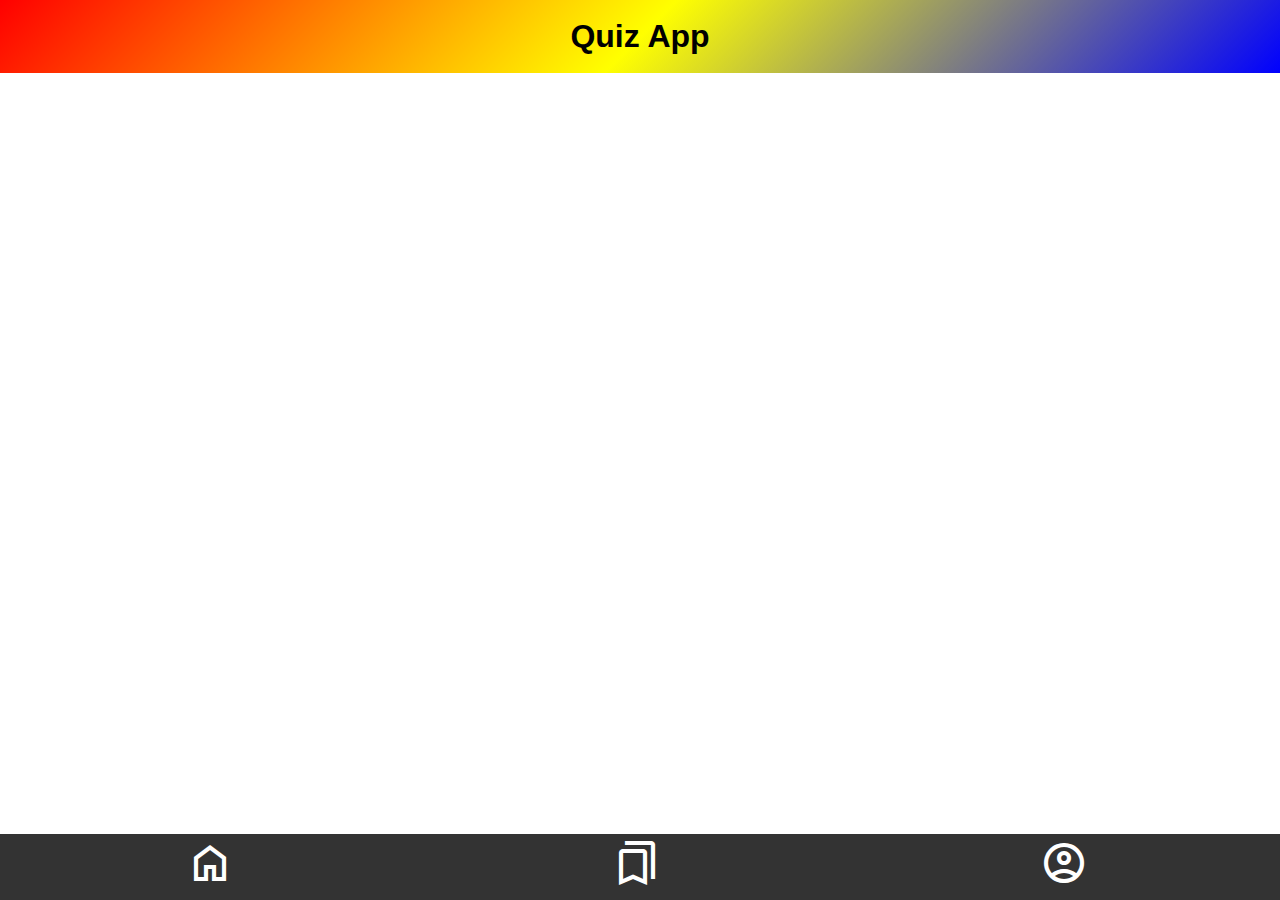
==== bookmarks.html @ 4e8281a4 "forgot to save the bookmark page" ====
<!DOCTYPE html>
<html lang="en">
  <head>
    <meta charset="UTF-8" />
    <meta http-equiv="X-UA-Compatible" content="IE=edge" />
    <meta name="viewport" content="width=device-width, initial-scale=1.0" />
    <title>Quiz App</title>
    <link rel="stylesheet" href="styles.css" />

    <link
      rel="stylesheet"
      href="https://fonts.googleapis.com/css2?family=Material+Symbols+Outlined:opsz,wght,FILL,GRAD@20..48,100..700,0..1,-50..200"
    />
  </head>
  <body>
    <header>
      <h1 class="app-title">Quiz App</h1>
    </header>

    <div class="navbar">
      <a href="index.html"
        ><span class="material-symbols-outlined">home</span></a
      >
      <a href="bookmarks.html" class="active"
        ><span class="material-symbols-outlined">bookmarks</span></a
      >
      <a href="#"
        ><span class="material-symbols-outlined">account_circle</span></a
      >
    </div>
  </body>
</html>
---- styles.css ----
body {
  font-family: Arial, sans-serif;
  text-align: center;
  position: relative;
  margin: 0;
}

header {
  display: flex;
  align-items: center;
  justify-content: center;
  width: 100%;
  position: absolute;
  top: 0;
  left: 0;
  background: linear-gradient(
    135deg,
    rgb(255, 0, 0),
    rgb(255, 255, 0),
    rgb(0, 0, 255)
  );
  z-index: 1;
}

.app-title {
  margin: 2vh;
}


.question-container {
  position: relative;
  top: 80px;
  display: flex;
  flex-wrap: wrap;
}

.question-card {
  position: relative;
  flex: 1 0 300px;
  padding: 1em;
  margin: 1em;
  background-color: #f5f5f5;
  border-radius: 8px;
}

.material-symbols-outlined {
  position: absolute;
  top: 0;
  right: 0;
  padding-right: 5px;
  transform: scale(2);
}

.question-tags {
  display: flex;
  align-items: center;
  justify-content: flex-start;
  margin: 10px;
}

.views-tag,
.date-tag,
.difficulty-tag {
  font-size: 10px;
  color: #555;
  padding: 3px;
  border: 1px solid #555;
  border-radius: 5px;
  transition: background-color 0.2s ease-in; /* add a mouseover effect */
}

.views-tag:hover,
.date-tag:hover,
.difficulty-tag:hover {
  background-color: #555;
  color: #fff;
  cursor: pointer;
}

.navbar {
  position: fixed;
  bottom: 0;
  width: 100%;
  display: flex;
  justify-content: space-around;
  align-items: center;
  background-color: #333;
  color: #fff;
}

.navbar a {
  position: relative;
  color: #fff;
  text-decoration: none;
  padding: 1em;
  display: flex;
  align-items: center;
  margin: 15px;
  transition: background-color 0.2s ease-in;
  border: 2px solid transparent;
}

.navbar a:hover,
.navbar a:active {
  color: rgb(1, 231, 17);
  cursor: pointer;
}
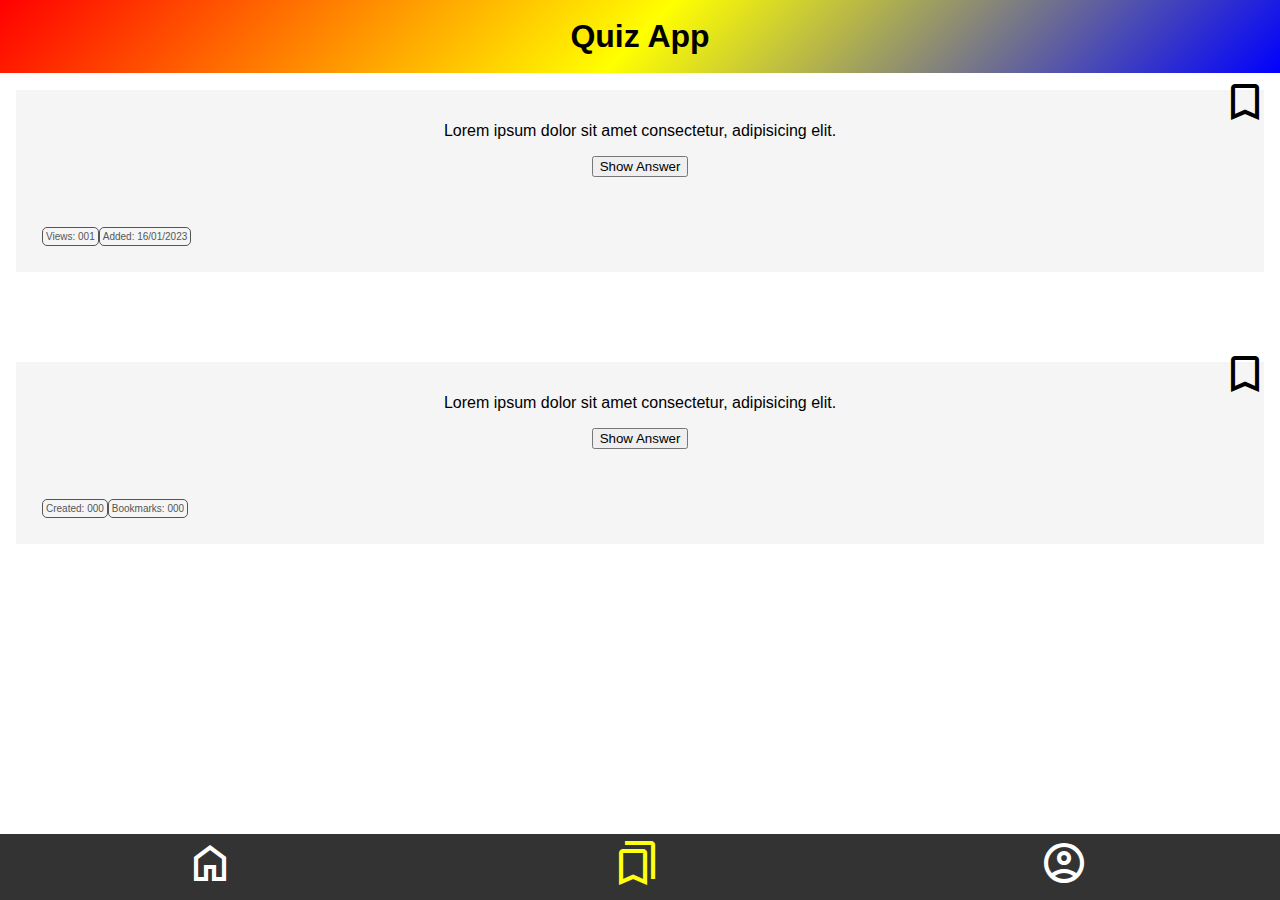
==== commit cee2c0e1: "to late -dont know anymore" ====
--- a/bookmarks.html
+++ b/bookmarks.html
@@ -24,9 +24,31 @@
       <a href="bookmarks.html" class="active"
         ><span class="material-symbols-outlined">bookmarks</span></a
       >
-      <a href="#"
+      <a href="profile.html"
         ><span class="material-symbols-outlined">account_circle</span></a
       >
     </div>
+    <div class="question-card-bookmark">
+      <span class="material-symbols-outlined">bookmark</span>
+      <p class="question-text">
+        Lorem ipsum dolor sit amet consectetur, adipisicing elit.
+      </p>
+      <button class="answer-btn">Show Answer</button>
+      <div class="question-tags">
+        <span class="created-question">Views: 001</span>
+        <span class="created-bookmarks">Added: 16/01/2023</span>
+      </div>
+    </div>
+    <div class="question-card-bookmark">
+      <span class="material-symbols-outlined">bookmark</span>
+      <p class="question-text">
+        Lorem ipsum dolor sit amet consectetur, adipisicing elit.
+      </p>
+      <button class="answer-btn">Show Answer</button>
+      <div class="question-tags">
+        <span class="created-question">Created: 000</span>
+        <span class="created-bookmarks">Bookmarks: 000</span>
+      </div>
+    </div>
   </body>
 </html>
--- a/styles.css
+++ b/styles.css
@@ -10,7 +10,7 @@
   align-items: center;
   justify-content: center;
   width: 100%;
-  position: absolute;
+  position: fixed;
   top: 0;
   left: 0;
   background: linear-gradient(
@@ -26,7 +26,6 @@
   margin: 2vh;
 }
 
-
 .question-container {
   position: relative;
   top: 80px;
@@ -39,8 +38,23 @@
   flex: 1 0 300px;
   padding: 1em;
   margin: 1em;
+  margin-bottom: 90px;
   background-color: #f5f5f5;
-  border-radius: 8px;
+}
+
+/* for the bookmark page - margin top = space to the header...?! is this any good? */
+.question-card-bookmark {
+  position: relative;
+  flex: 1 0 300px;
+  padding: 1em;
+  margin: 1em;
+  margin-top: 90px;
+  margin-bottom: 90px;
+  background-color: #f5f5f5;
+}
+
+.answer-btn {
+  margin-bottom: 40px;
 }
 
 .material-symbols-outlined {
@@ -58,9 +72,9 @@
   margin: 10px;
 }
 
-.views-tag,
-.date-tag,
-.difficulty-tag {
+.html-tag,
+.flexbox-tag,
+.css-tag {
   font-size: 10px;
   color: #555;
   padding: 3px;
@@ -69,15 +83,32 @@
   transition: background-color 0.2s ease-in; /* add a mouseover effect */
 }
 
-.views-tag:hover,
-.date-tag:hover,
-.difficulty-tag:hover {
+.html-tag:hover,
+.flexbox-tag:hover,
+.css-tag:hover {
   background-color: #555;
   color: #fff;
-  cursor: pointer;
+}
+
+/* bookmarks page - tags */
+.created-question,
+.created-bookmarks {
+  font-size: 10px;
+  color: #555;
+  padding: 3px;
+  border: 1px solid #555;
+  border-radius: 5px;
+  transition: background-color 0.2s ease-in; /* add a mouseover effect */
+}
+
+.created-question:hover,
+.created-bookmarks:hover {
+  background-color: #555;
+  color: #fff;
 }
 
 .navbar {
+  z-index: 1;
   position: fixed;
   bottom: 0;
   width: 100%;
@@ -94,15 +125,54 @@
   text-decoration: none;
   padding: 1em;
   display: flex;
-  align-items: center;
   margin: 15px;
   transition: background-color 0.2s ease-in;
   border: 2px solid transparent;
 }
 
-.navbar a:hover,
-.navbar a:active {
-  color: rgb(1, 231, 17);
-  cursor: pointer;
+.navbar a:hover {
+  color: rgb(137, 247, 181);
+}
+.navbar a.active {
+  color: rgb(255, 255, 16);
 }
 
+.profile-container {
+  display: flex;
+  align-items: center;
+  justify-content: center;
+  flex-wrap: wrap;
+  margin: 50px;
+}
+
+.profile-icon {
+  width: 70px;
+  height: 70px;
+  margin-top: 50px;
+}
+
+.profile-name {
+  padding: 30px;
+  font-size: 25px;
+  font-weight: bold;
+  margin-top: 50px;
+}
+
+.profile-description {
+  text-align: left;
+  font-size: 18px;
+  line-height: 1.5;
+  width: 60%;
+  padding: 30px;
+
+  position: relative;
+  flex: 1 0 300px;
+  padding: 1em;
+  margin: 1em;
+  background-color: #f5f5f5;
+}
+
+.about-me {
+  font-weight: bold;
+  bord
+}
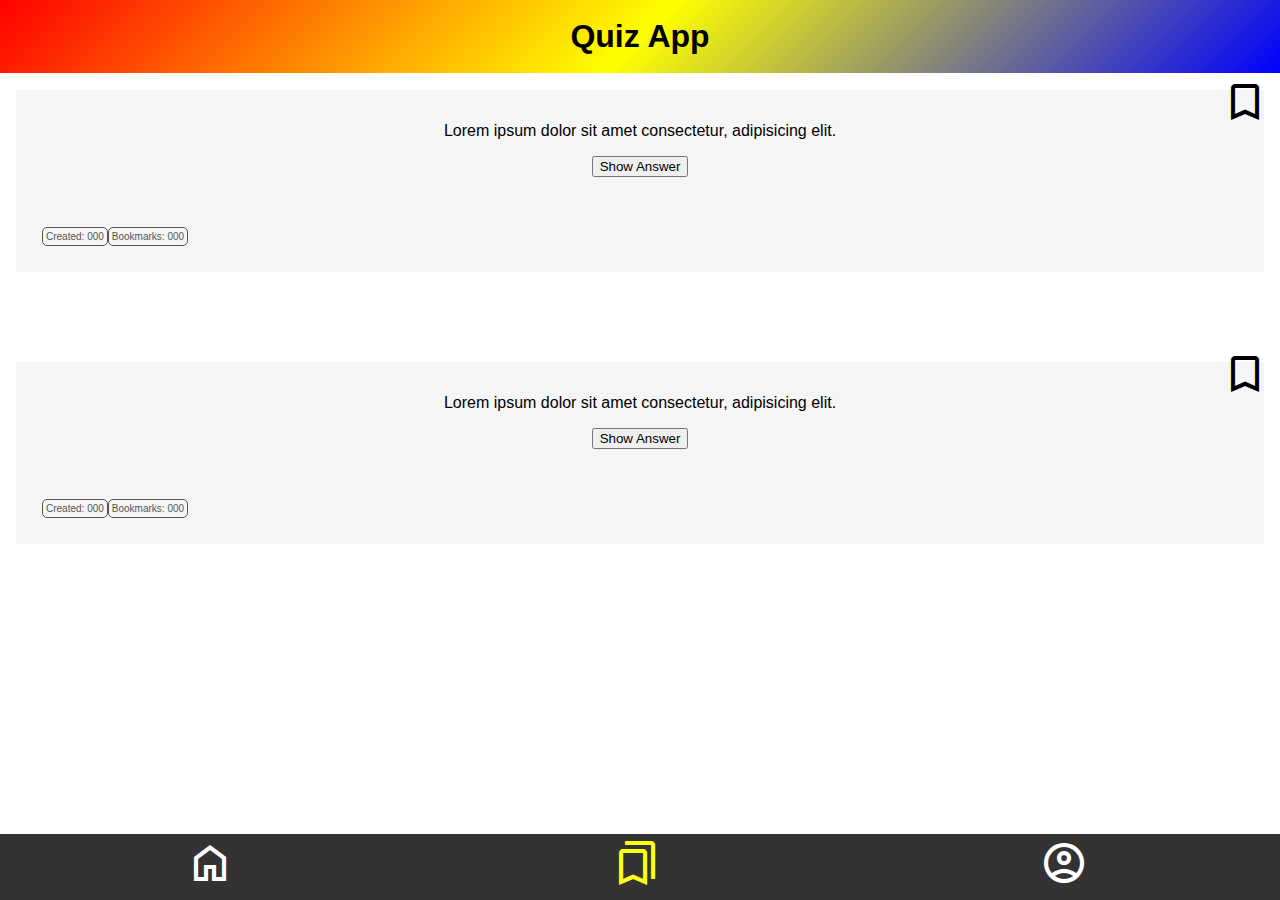
==== commit 8b20f100: "so vieles" ====
--- a/bookmarks.html
+++ b/bookmarks.html
@@ -35,8 +35,8 @@
       </p>
       <button class="answer-btn">Show Answer</button>
       <div class="question-tags">
-        <span class="created-question">Views: 001</span>
-        <span class="created-bookmarks">Added: 16/01/2023</span>
+        <span class="created-question">Created: 000</span>
+        <span class="created-bookmarks">Bookmarks: 000</span>
       </div>
     </div>
     <div class="question-card-bookmark">
--- a/styles.css
+++ b/styles.css
@@ -164,7 +164,6 @@
   line-height: 1.5;
   width: 60%;
   padding: 30px;
-
   position: relative;
   flex: 1 0 300px;
   padding: 1em;
@@ -174,5 +173,4 @@
 
 .about-me {
   font-weight: bold;
-  bord
 }
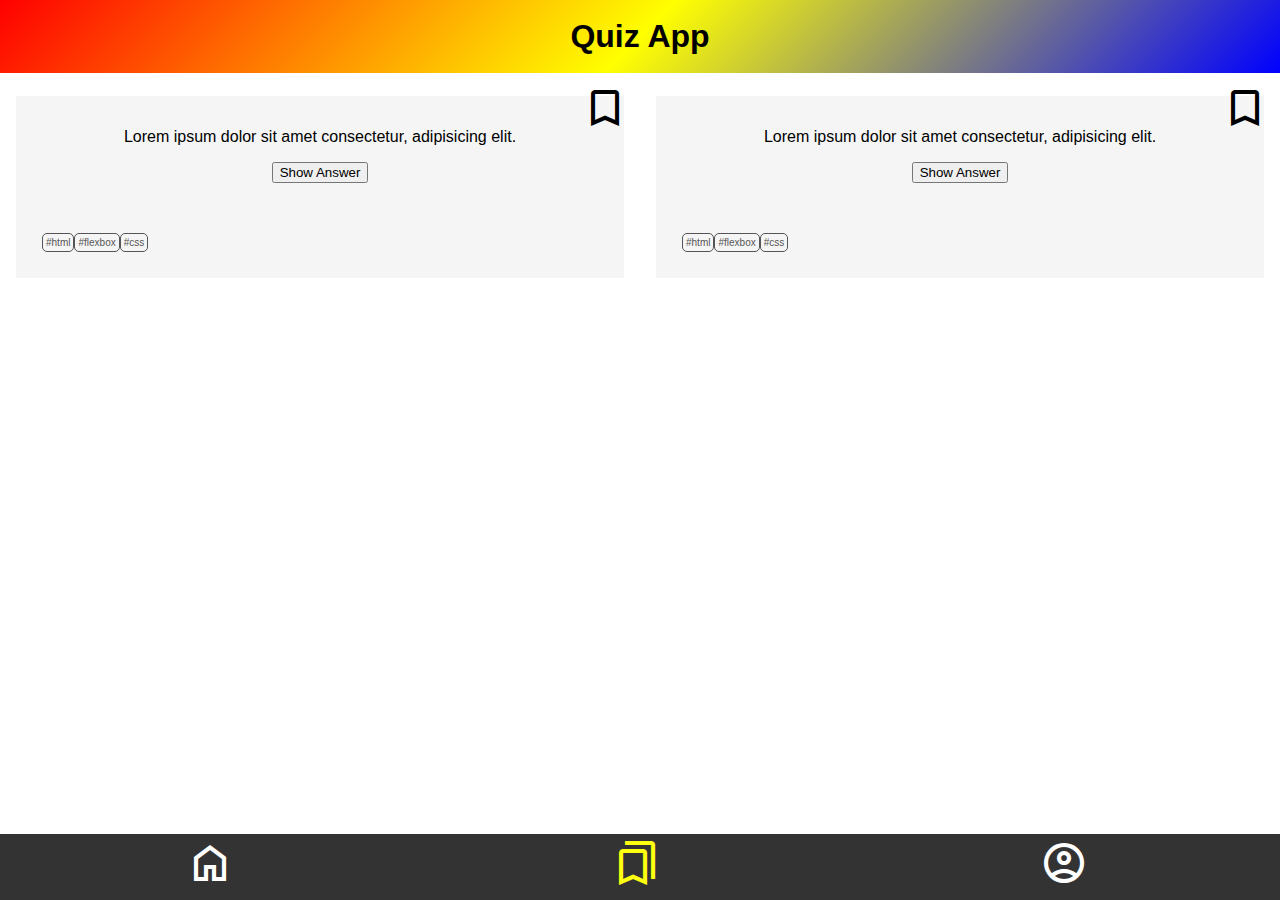
==== commit 6df90d3e: "change123" ====
--- a/bookmarks.html
+++ b/bookmarks.html
@@ -28,27 +28,30 @@
         ><span class="material-symbols-outlined">account_circle</span></a
       >
     </div>
-    <div class="question-card-bookmark">
-      <span class="material-symbols-outlined">bookmark</span>
-      <p class="question-text">
-        Lorem ipsum dolor sit amet consectetur, adipisicing elit.
-      </p>
-      <button class="answer-btn">Show Answer</button>
-      <div class="question-tags">
-        <span class="created-question">Created: 000</span>
-        <span class="created-bookmarks">Bookmarks: 000</span>
+    <div class="question-container">
+      <div class="question-card">
+        <span class="material-symbols-outlined">bookmark</span>
+        <p class="question-text">
+          Lorem ipsum dolor sit amet consectetur, adipisicing elit.
+        </p>
+        <button class="answer-btn">Show Answer</button>
+        <div class="question-tags">
+          <span class="html-tag">#html</span>
+          <span class="flexbox-tag">#flexbox</span>
+          <span class="css-tag">#css</span>
+        </div>
       </div>
-    </div>
-    <div class="question-card-bookmark">
-      <span class="material-symbols-outlined">bookmark</span>
-      <p class="question-text">
-        Lorem ipsum dolor sit amet consectetur, adipisicing elit.
-      </p>
-      <button class="answer-btn">Show Answer</button>
-      <div class="question-tags">
-        <span class="created-question">Created: 000</span>
-        <span class="created-bookmarks">Bookmarks: 000</span>
+      <div class="question-card">
+        <span class="material-symbols-outlined">bookmark</span>
+        <p class="question-text">
+          Lorem ipsum dolor sit amet consectetur, adipisicing elit.
+        </p>
+        <button class="answer-btn">Show Answer</button>
+        <div class="question-tags">
+          <span class="html-tag">#html</span>
+          <span class="flexbox-tag">#flexbox</span>
+          <span class="css-tag">#css</span>
+        </div>
       </div>
-    </div>
   </body>
 </html>
--- a/styles.css
+++ b/styles.css
@@ -38,17 +38,6 @@
   flex: 1 0 300px;
   padding: 1em;
   margin: 1em;
-  margin-bottom: 90px;
-  background-color: #f5f5f5;
-}
-
-/* for the bookmark page - margin top = space to the header...?! is this any good? */
-.question-card-bookmark {
-  position: relative;
-  flex: 1 0 300px;
-  padding: 1em;
-  margin: 1em;
-  margin-top: 90px;
   margin-bottom: 90px;
   background-color: #f5f5f5;
 }
